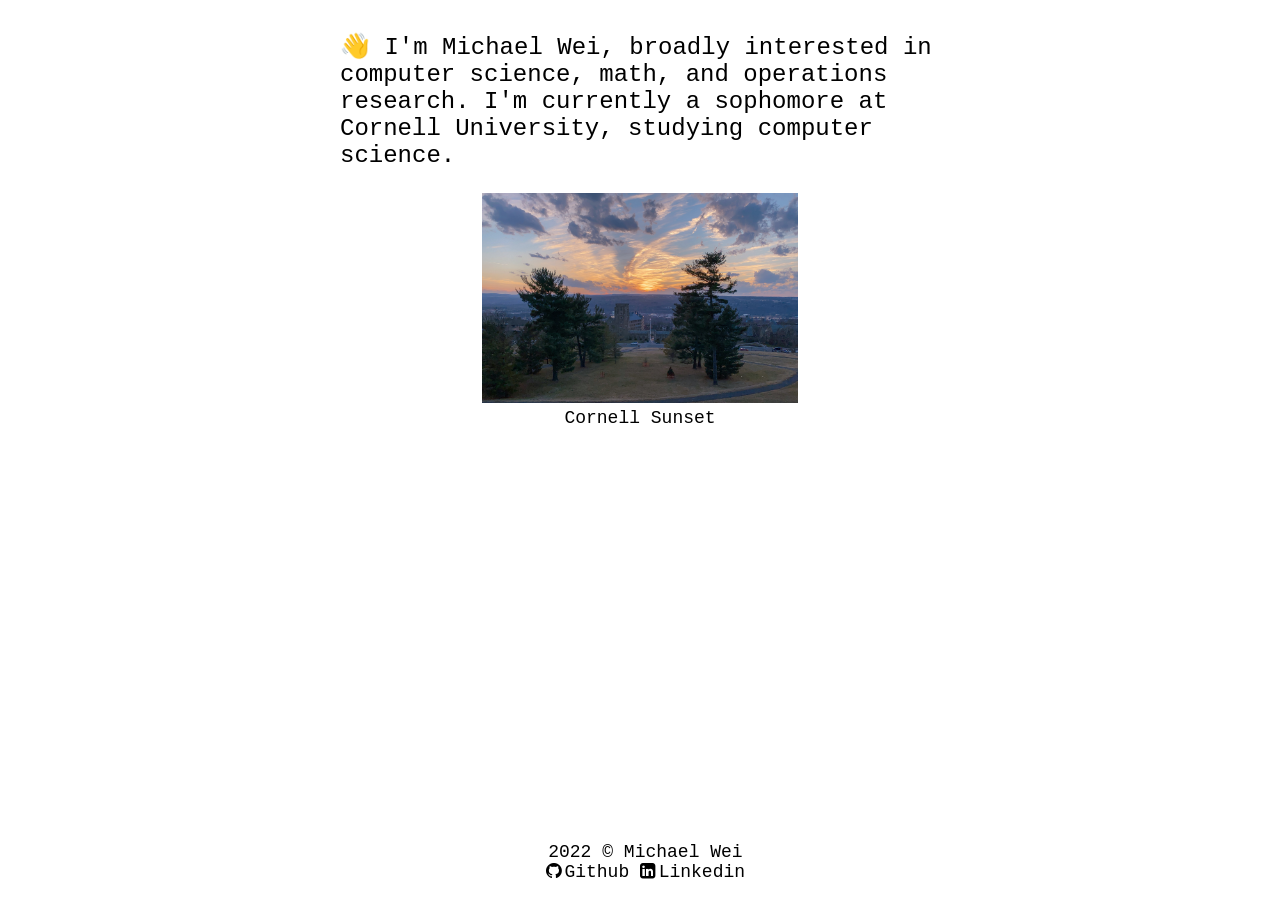
==== index.html @ 7ec72928 "change text" ====
<!DOCTYPE html>
<html>

<head>
  <link rel="stylesheet" type="text/css" href="main.css" />
  <link rel="stylesheet" href="https://cdnjs.cloudflare.com/ajax/libs/font-awesome/4.7.0/css/font-awesome.min.css">
</head>

<body>
  <p class="about-me">
    👋 I'm Michael Wei, broadly interested in computer science, math, and operations
    research. I'm currently a sophomore at Cornell University, studying computer science.</p>
  <br><img src="images/cornell-sunset-1.jpg" alt="Cornell Sunset" width="25%" height="25%">
  <figcaption>Cornell Sunset</figcaption>


  <footer>
    <p>2022 © Michael Wei<br>
      <a class="footer-github" href="https://github.com/mwei4"><i class="fa">&#xf09b;</i>&thinsp;Github</a>
      <a class="footer-linkedin" href="https://www.linkedin.com/in/michael-w-3aa852208/"><i
          class="fa">&#xf08c;</i>&thinsp;Linkedin</a>
    </p>
  </footer>

</body>

</html>
---- main.css ----
a:link {
  color: black;
  text-decoration: none;
}

a:visited {
  color: black;
  text-decoration: none;
}

a:hover {
  background: #a9a8df;
}

body {
  font-family: 'Courier New', Courier, monospace;
  font-size: large;
  text-align: center;
}

footer {
  position: absolute;
  bottom: 0;
  width: 99.6%;
}

p.about-me {
  display: inline-block;
  text-align: left;
  max-width: 600px;
  font-size: x-large;

}
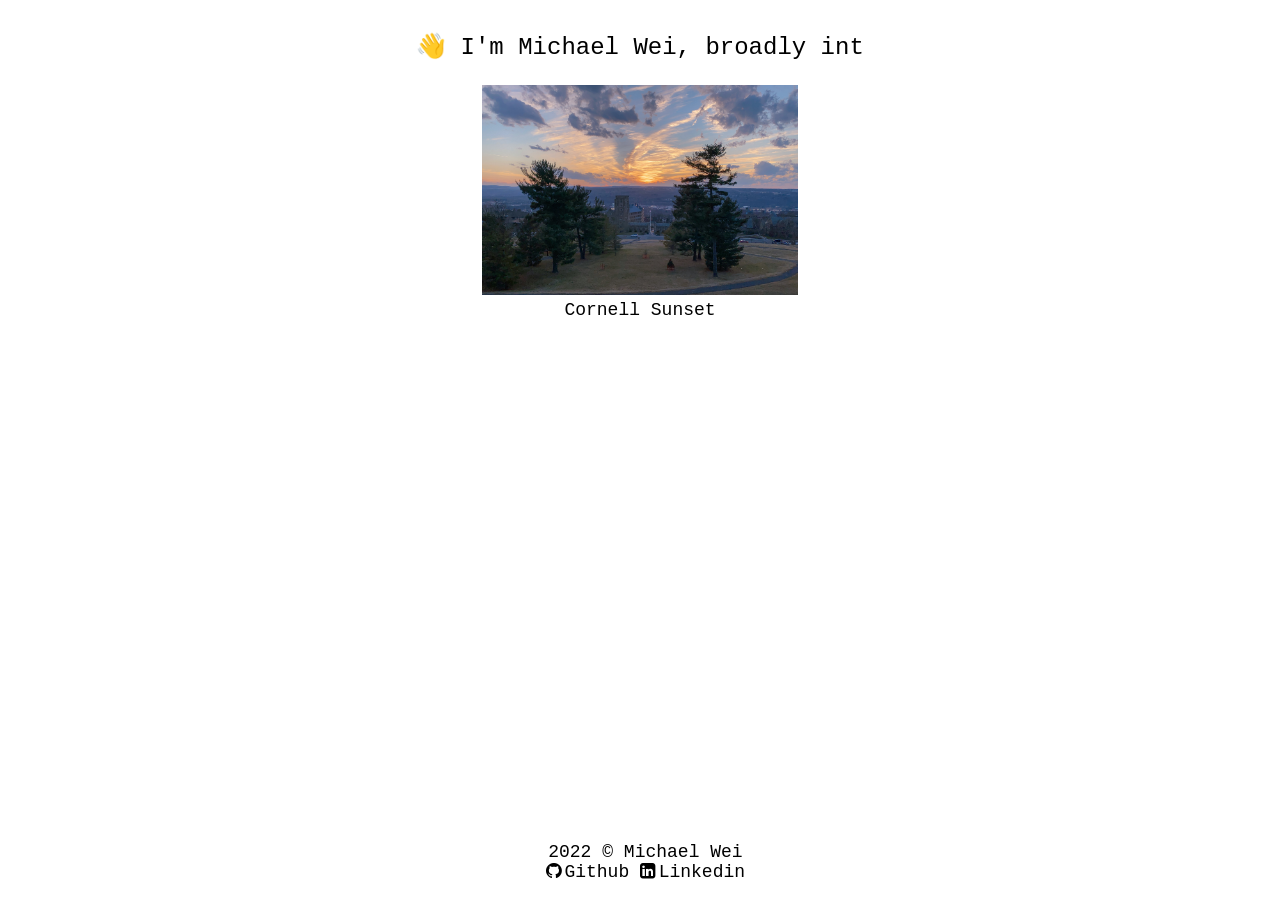
==== commit 37d64430: "typewriter effect" ====
--- a/index.html
+++ b/index.html
@@ -2,15 +2,30 @@
 <html>
 
 <head>
+  <title>Michael Wei</title>
+  <link rel="icon" type="image/png" href="images/favicon.png" />
   <link rel="stylesheet" type="text/css" href="main.css" />
   <link rel="stylesheet" href="https://cdnjs.cloudflare.com/ajax/libs/font-awesome/4.7.0/css/font-awesome.min.css">
 </head>
 
-<body>
-  <p class="about-me">
-    👋 I'm Michael Wei, broadly interested in computer science, math, and operations
-    research. I'm currently a sophomore at Cornell University, studying computer science.</p>
-  <br><img src="images/cornell-sunset-1.jpg" alt="Cornell Sunset" width="25%" height="25%">
+<body onload="typeWriter();">
+  <p class="about-me" id="about-me"></p>
+
+  <script>
+    var i = 0;
+    var txt = '👋 I\'m Michael Wei, broadly interested in computer science, math, and operations research. I\'m currently a sophomore at Cornell University, studying computer science.';
+    var speed = 40;
+
+    function typeWriter() {
+      if (i < txt.length) {
+        document.getElementById("about-me").innerHTML += txt.charAt(i);
+        i++;
+        setTimeout(typeWriter, speed);
+      }
+    }
+  </script>
+
+  <br><img src="images/cornell-sunset-1.jpg" alt="Cornell Sunset, credit Howard Hua" width="25%" height="25%">
   <figcaption>Cornell Sunset</figcaption>
 
 
--- a/main.css
+++ b/main.css
@@ -29,5 +29,4 @@
   text-align: left;
   max-width: 600px;
   font-size: x-large;
-
 }
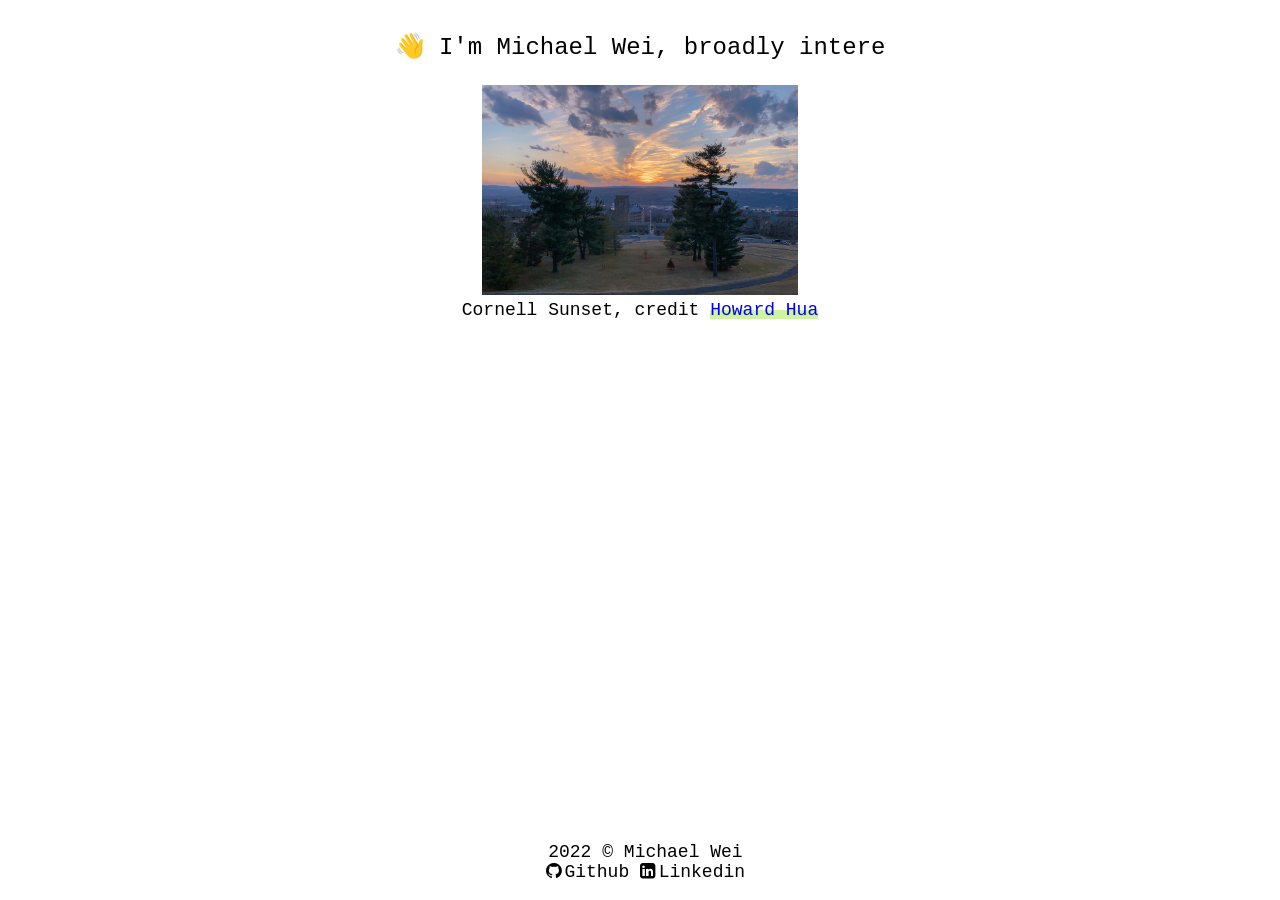
==== commit b53d0344: "howard credit" ====
--- a/index.html
+++ b/index.html
@@ -26,7 +26,10 @@
   </script>
 
   <br><img src="images/cornell-sunset-1.jpg" alt="Cornell Sunset, credit Howard Hua" width="25%" height="25%">
-  <figcaption>Cornell Sunset</figcaption>
+  <figcaption>Cornell Sunset, credit <mark><a class="howard"
+        href="https://www.linkedin.com/in/howard-hua-8b8316202/">Howard
+        Hua</a></mark>
+  </figcaption>
 
 
   <footer>
--- a/main.css
+++ b/main.css
@@ -1,15 +1,31 @@
-a:link {
+a.footer-linkedin:link,
+a.footer-github:link {
   color: black;
   text-decoration: none;
 }
 
-a:visited {
+a.footer-linkedin:visited,
+a.footer-github:visited {
   color: black;
   text-decoration: none;
 }
 
-a:hover {
+a.footer-linkedin:hover,
+a.footer-github:hover {
   background: #a9a8df;
+}
+
+a.howard:link {
+  text-decoration: none;
+}
+
+a.howard:visited {
+  color: black;
+  text-decoration: none;
+}
+
+a.howard:hover {
+  font-weight: bold;
 }
 
 body {
@@ -29,4 +45,11 @@
   text-align: left;
   max-width: 600px;
   font-size: x-large;
+}
+
+mark {
+  display: inline-block;
+  line-height: 0em;
+  padding-bottom: 0.5em;
+  background-color: #d0f3a2;
 }
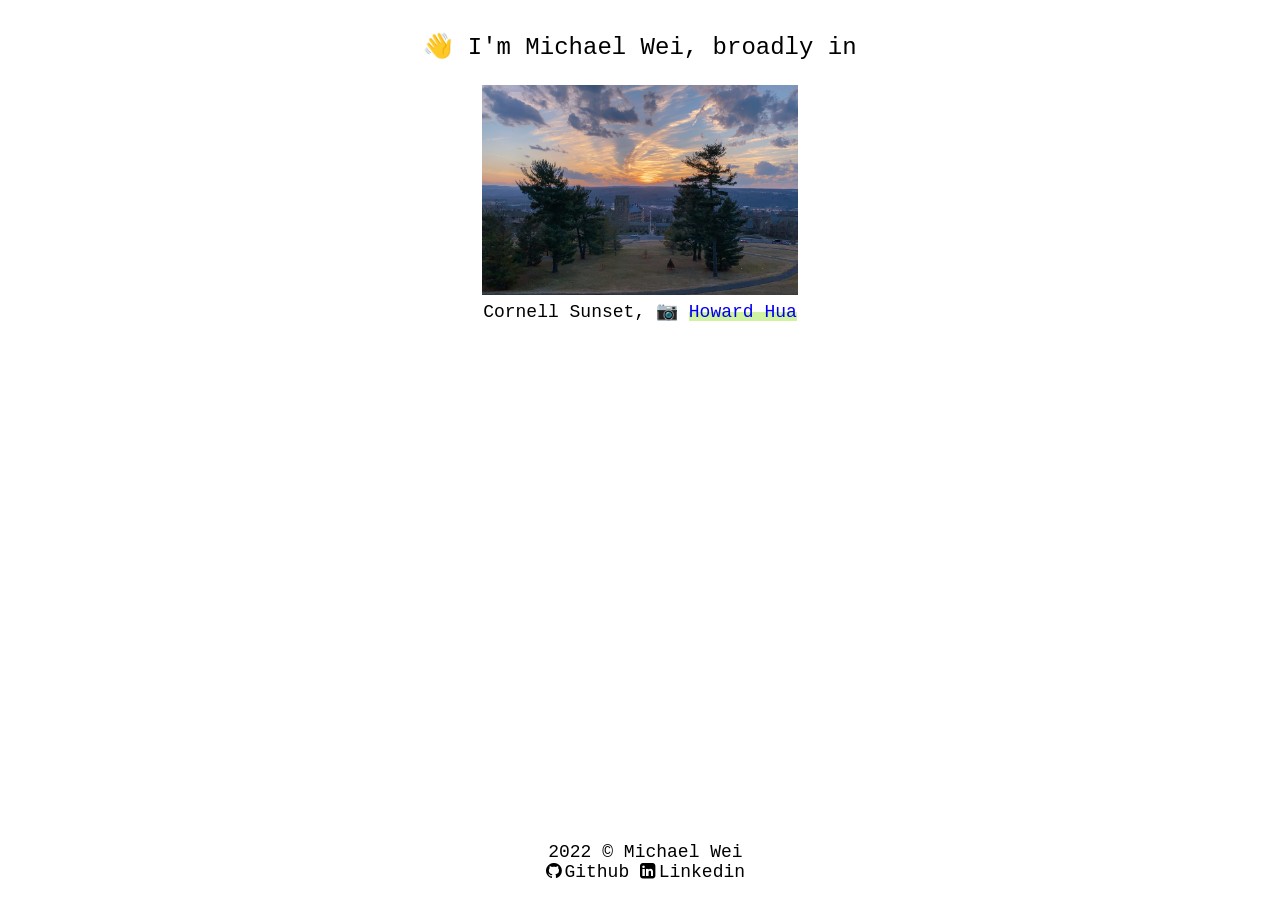
==== commit aedec499: "howard camera emoji" ====
--- a/index.html
+++ b/index.html
@@ -11,23 +11,10 @@
 <body onload="typeWriter();">
   <p class="about-me" id="about-me"></p>
 
-  <script>
-    var i = 0;
-    var txt = '👋 I\'m Michael Wei, broadly interested in computer science, math, and operations research. I\'m currently a sophomore at Cornell University, studying computer science.';
-    var speed = 40;
-
-    function typeWriter() {
-      if (i < txt.length) {
-        document.getElementById("about-me").innerHTML += txt.charAt(i);
-        i++;
-        setTimeout(typeWriter, speed);
-      }
-    }
-  </script>
+  <script src="myscript.js"></script>
 
   <br><img src="images/cornell-sunset-1.jpg" alt="Cornell Sunset, credit Howard Hua" width="25%" height="25%">
-  <figcaption>Cornell Sunset, credit <mark><a class="howard"
-        href="https://www.linkedin.com/in/howard-hua-8b8316202/">Howard
+  <figcaption>Cornell Sunset, 📷 <mark><a class="howard" href="https://www.linkedin.com/in/howard-hua-8b8316202/">Howard
         Hua</a></mark>
   </figcaption>
 
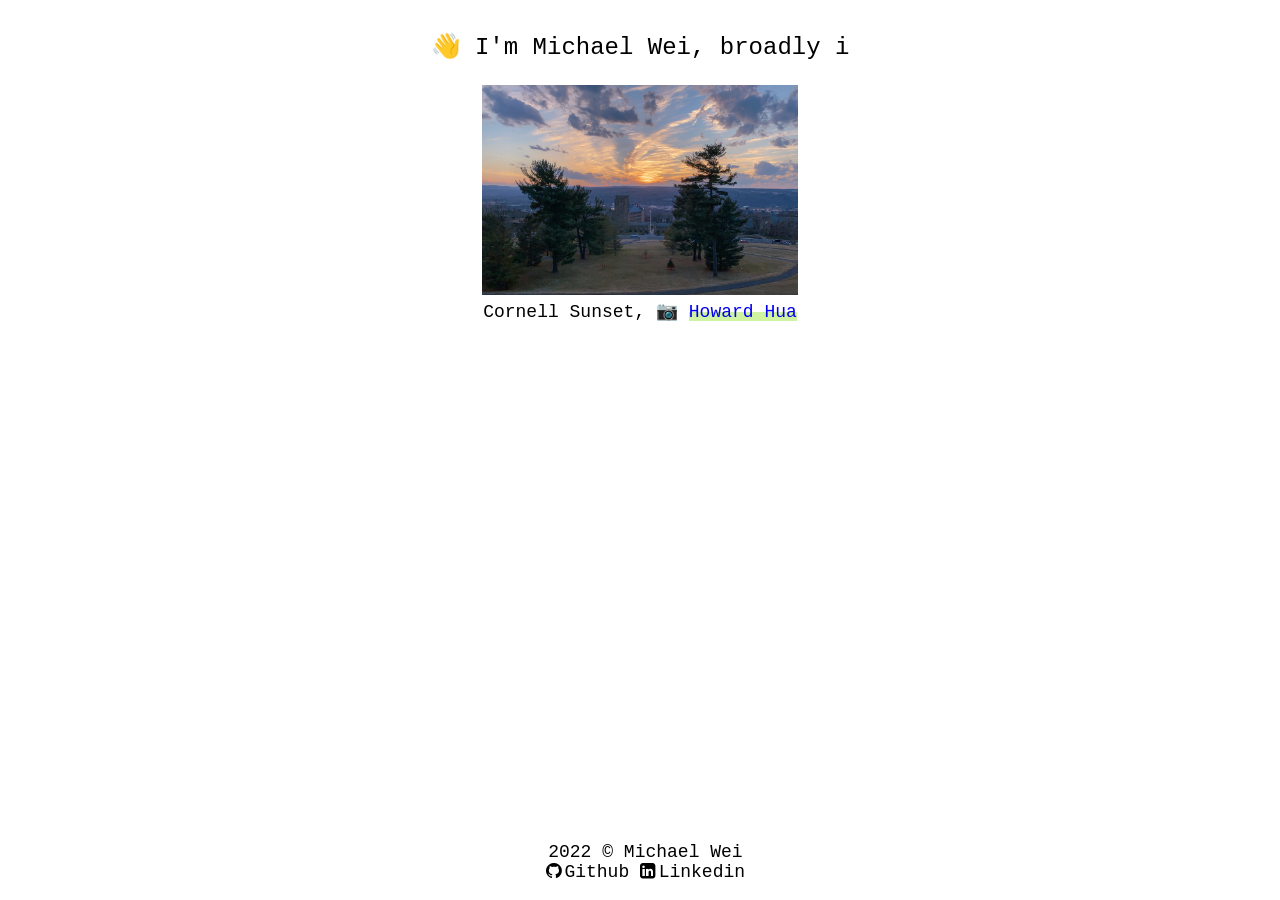
==== commit 18596a9f: "zoom image" ====
--- a/index.html
+++ b/index.html
@@ -13,7 +13,7 @@
 
   <script src="myscript.js"></script>
 
-  <br><img src="images/cornell-sunset-1.jpg" alt="Cornell Sunset, credit Howard Hua" width="25%" height="25%">
+  <br><img id="zoom" src="images/cornell-sunset-1.jpg" alt="Cornell Sunset, credit Howard Hua">
   <figcaption>Cornell Sunset, 📷 <mark><a class="howard" href="https://www.linkedin.com/in/howard-hua-8b8316202/">Howard
         Hua</a></mark>
   </figcaption>
--- a/main.css
+++ b/main.css
@@ -52,4 +52,16 @@
   line-height: 0em;
   padding-bottom: 0.5em;
   background-color: #d0f3a2;
+}
+
+#zoom {
+  transition: transform .2s;
+  width: 25%;
+  height: 25%;
+  margin: 0 auto;
+}
+
+#zoom:hover {
+  transform: scale(1.75);
+  /* (150% zoom - Note: if the zoom is too large, it will go outside of the viewport) */
 }
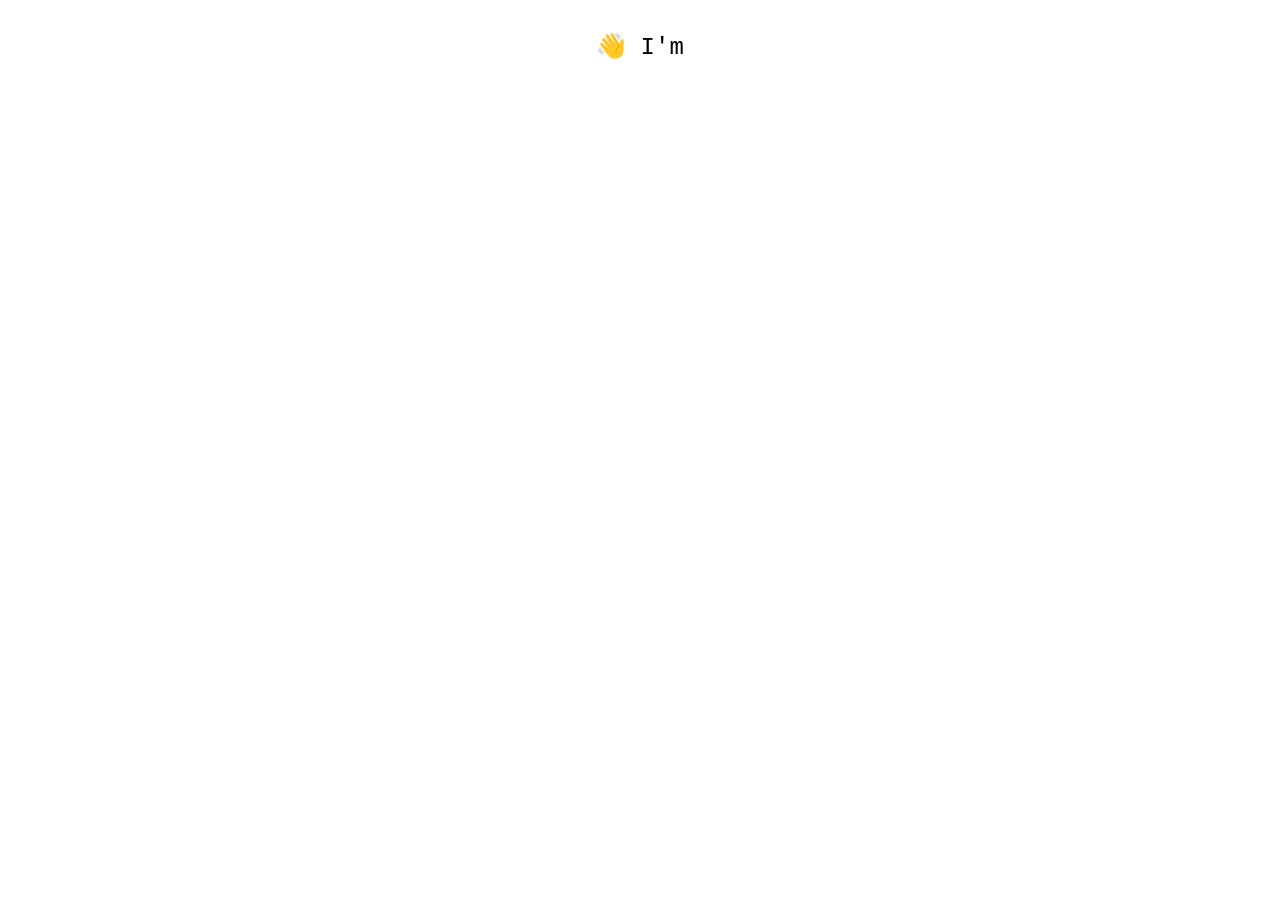
==== commit d383a65f: "added fade-in" ====
--- a/index.html
+++ b/index.html
@@ -4,29 +4,43 @@
 <head>
   <title>Michael Wei</title>
   <link rel="icon" type="image/png" href="images/favicon.png" />
-  <link rel="stylesheet" type="text/css" href="main.css" />
+  <link rel="stylesheet" type="text/css" href="style.css" />
   <link rel="stylesheet" href="https://cdnjs.cloudflare.com/ajax/libs/font-awesome/4.7.0/css/font-awesome.min.css">
+  <script type="text/javascript" src="js/myscript.js"></script>
+  <script src="js/jquery-3.6.0.min.js"></script>
+
 </head>
 
-<body onload="typeWriter();">
-  <p class="about-me" id="about-me"></p>
+<body onload="waitWrite();">
 
-  <script src="myscript.js"></script>
+  <div id="fade-1">
+    <p class="about-me" id="about-me"></p>
+  </div>
+  <div id="fade-2">
+    <img id="zoom" src="images/cornell-sunset-1.jpg" alt="Cornell Sunset, credit Howard Hua">
+  </div>
+  <div id="fade-3">
+    <figcaption>Cornell Sunset, 📷 <mark><a class="howard"
+          href="https://www.linkedin.com/in/howard-hua-8b8316202/">Howard
+          Hua</a></mark>
+    </figcaption>
+  </div>
+  <div id="fade-4">
+    <footer>
+      <p>2022 © Michael Wei<br>
+        <a class="footer-github" href="https://github.com/mwei4"><i class="fa">&#xf09b;</i>&thinsp;Github</a>
+        <a class="footer-linkedin" href="https://www.linkedin.com/in/michael-w-3aa852208/"><i
+            class="fa">&#xf08c;</i>&thinsp;Linkedin</a>
+      </p>
+    </footer>
+  </div>
 
-  <br><img id="zoom" src="images/cornell-sunset-1.jpg" alt="Cornell Sunset, credit Howard Hua">
-  <figcaption>Cornell Sunset, 📷 <mark><a class="howard" href="https://www.linkedin.com/in/howard-hua-8b8316202/">Howard
-        Hua</a></mark>
-  </figcaption>
-
-
-  <footer>
-    <p>2022 © Michael Wei<br>
-      <a class="footer-github" href="https://github.com/mwei4"><i class="fa">&#xf09b;</i>&thinsp;Github</a>
-      <a class="footer-linkedin" href="https://www.linkedin.com/in/michael-w-3aa852208/"><i
-          class="fa">&#xf08c;</i>&thinsp;Linkedin</a>
-    </p>
-  </footer>
-
+  <script type="text/javascript">
+    $('#fade-1').fadeIn(0);
+    $('#fade-2').delay(7000).fadeIn(1000);
+    $('#fade-3').delay(8500).fadeIn(1000);
+    $('#fade-4').delay(10000).fadeIn(1000);
+  </script>
 </body>
 
 </html>
--- a/style.css
+++ b/style.css
@@ -0,0 +1,70 @@
+a.footer-linkedin:link,
+a.footer-github:link {
+  color: black;
+  text-decoration: none;
+}
+
+a.footer-linkedin:visited,
+a.footer-github:visited {
+  color: black;
+  text-decoration: none;
+}
+
+a.footer-linkedin:hover,
+a.footer-github:hover {
+  background: #a9a8df;
+}
+
+a.howard:link {
+  text-decoration: none;
+}
+
+a.howard:visited {
+  color: black;
+  text-decoration: none;
+}
+
+a.howard:hover {
+  font-weight: bold;
+}
+
+body {
+  font-family: 'Courier New', Courier, monospace;
+  font-size: large;
+  text-align: center;
+}
+
+footer {
+  position: absolute;
+  bottom: 0;
+  width: 99.6%;
+}
+
+p.about-me {
+  display: inline-block;
+  text-align: left;
+  max-width: 600px;
+  font-size: x-large;
+}
+
+mark {
+  display: inline-block;
+  line-height: 0em;
+  padding-bottom: 0.5em;
+  background-color: #d0f3a2;
+}
+
+#zoom {
+  transition: transform .6s;
+  width: 25%;
+  height: 25%;
+  margin: auto;
+}
+
+#zoom:hover {
+  transform: scale(1.75);
+}
+
+div {
+  display: none;
+}
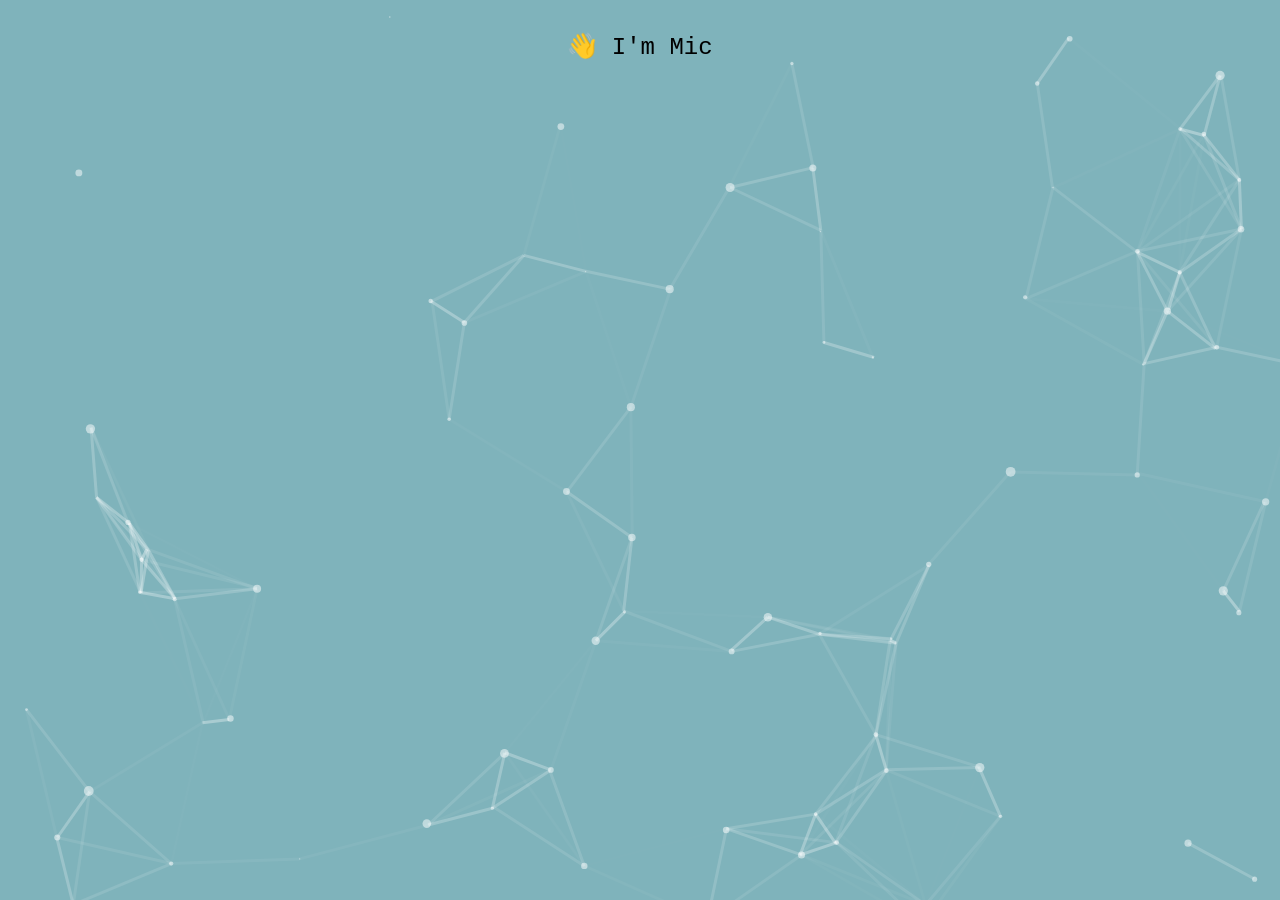
==== commit 649c37e7: "add particle js" ====
--- a/index.html
+++ b/index.html
@@ -12,6 +12,7 @@
 </head>
 
 <body onload="waitWrite();">
+  <div id="particles-js"></div>
 
   <div id="fade-1">
     <p class="about-me" id="about-me"></p>
@@ -36,11 +37,15 @@
   </div>
 
   <script type="text/javascript">
+    $('#particles-js').fadeIn(0);
     $('#fade-1').fadeIn(0);
     $('#fade-2').delay(7000).fadeIn(1000);
     $('#fade-3').delay(8500).fadeIn(1000);
     $('#fade-4').delay(10000).fadeIn(1000);
   </script>
+
+  <script src="js/particles.js"></script>
+  <script src="js/app.js"></script>
 </body>
 
 </html>
--- a/style.css
+++ b/style.css
@@ -51,7 +51,7 @@
   display: inline-block;
   line-height: 0em;
   padding-bottom: 0.5em;
-  background-color: #d0f3a2;
+  background-color: #e9c67a;
 }
 
 #zoom {
@@ -67,4 +67,21 @@
 
 div {
   display: none;
+}
+
+#fade-1,
+#fade-2,
+#fade-3,
+#fade-4 {
+  z-index: 1;
+}
+
+#particles-js {
+  position: fixed;
+  background: rgb(127, 179, 187);
+  width: 105%;
+  height: 105%;
+  z-index: -1;
+  margin-left: -1em;
+  margin-top: -1em;
 }
